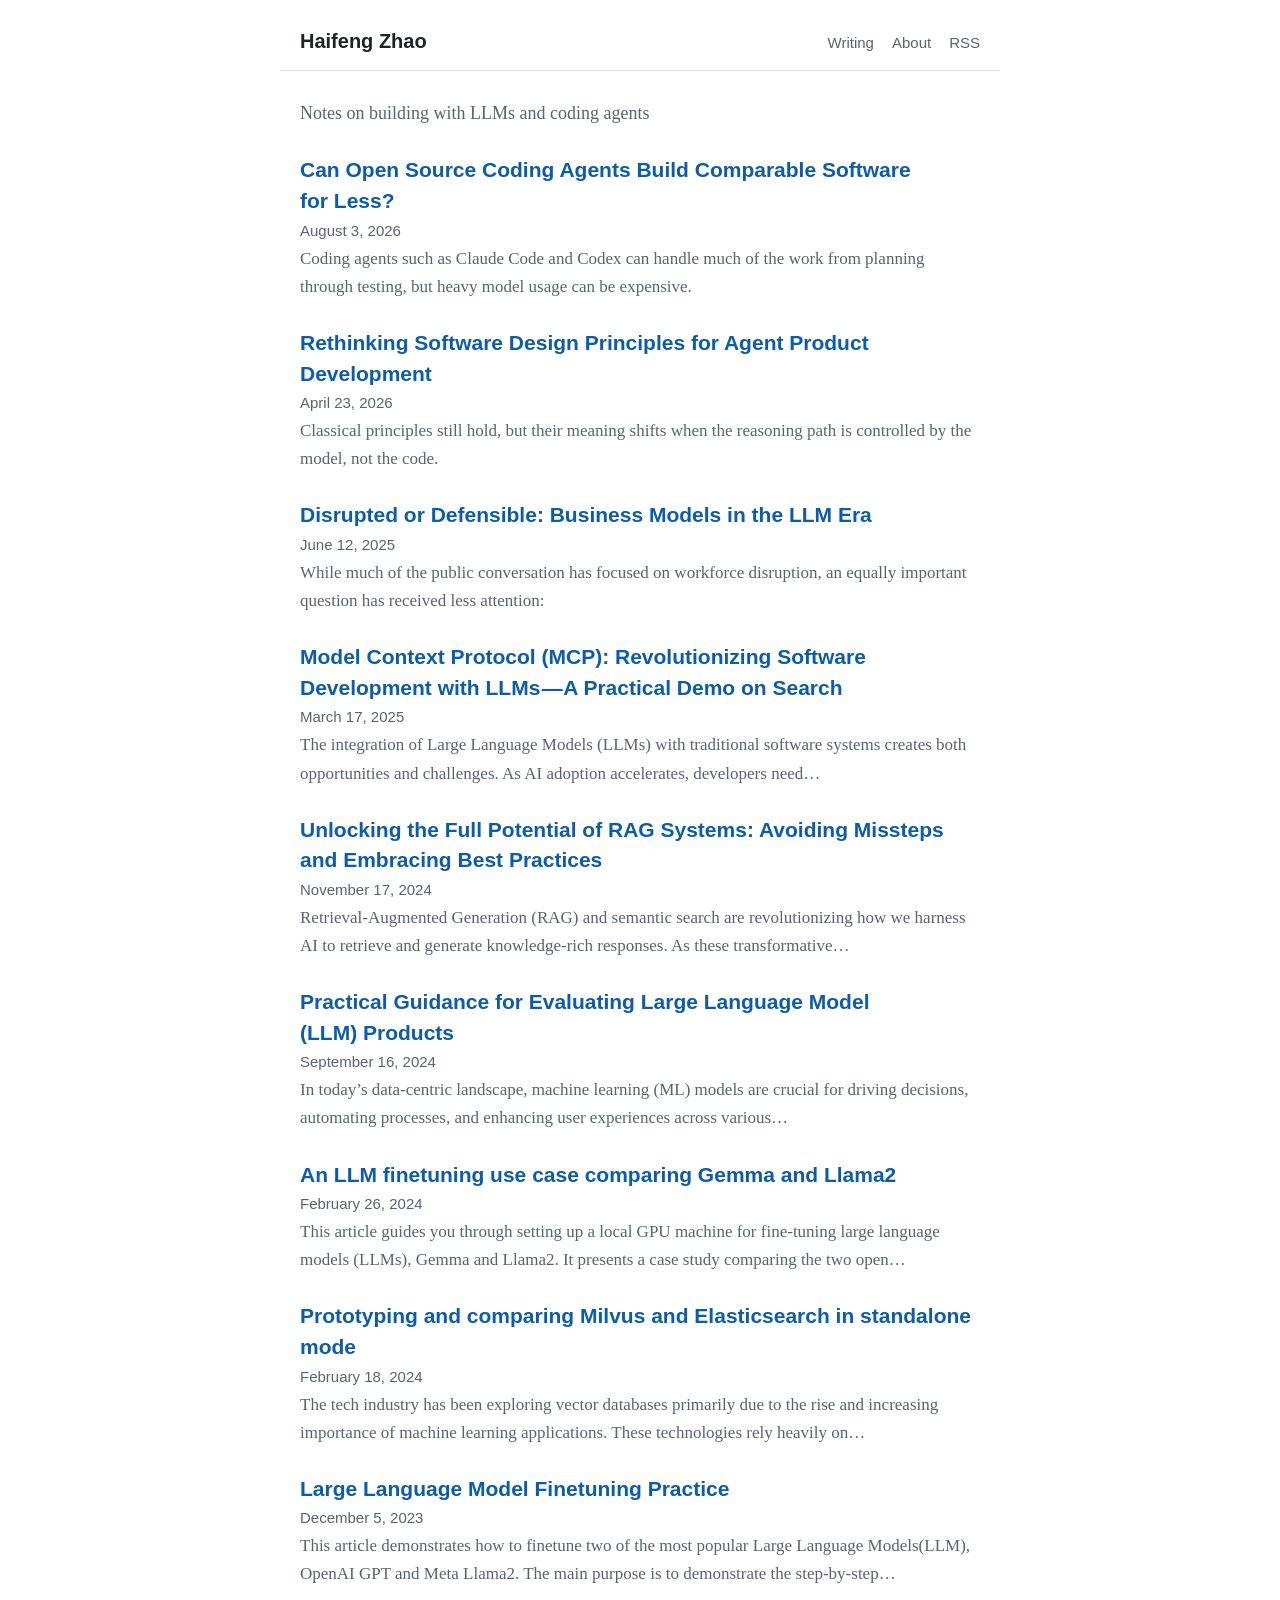
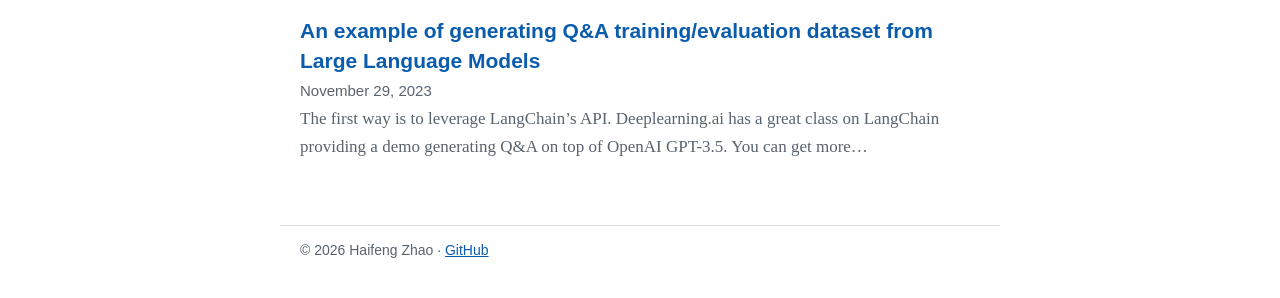
==== docs/index.html @ d7379c22 "Blog: migrate 10 Medium posts, static build" ====
<!doctype html>
<html lang="en">
<head>
<meta charset="utf-8">
<meta name="viewport" content="width=device-width, initial-scale=1">
<title>Haifeng Zhao</title>
<meta name="description" content="Notes on building with LLMs and coding agents">
<meta property="og:title" content="Haifeng Zhao">
<meta property="og:description" content="Notes on building with LLMs and coding agents">
<meta property="og:type" content="website">
<meta property="og:url" content="https://piscaries.github.io/">

<meta name="twitter:card" content="summary">
<link rel="canonical" href="https://piscaries.github.io/">
<link rel="alternate" type="application/rss+xml" title="Haifeng Zhao" href="/feed.xml">
<link rel="stylesheet" href="/style.css">
</head>
<body>
<header class="site"><a class="name" href="/">Haifeng Zhao</a><nav><a href="/">Writing</a><a href="/about/">About</a><a href="/feed.xml">RSS</a></nav></header>
<main>
<p class="tagline">Notes on building with LLMs and coding agents</p>
<ul class="posts">
<li><a href="/posts/can-open-source-coding-agents-build-comparable-software-for/">Can Open Source Coding Agents Build Comparable Software for Less?</a><span class="meta"><time datetime="2026-08-03">August 3, 2026</time></span><p>Coding agents such as Claude Code and Codex can handle much of the work from planning through testing, but heavy model usage can be expensive.</p></li>
<li><a href="/posts/rethinking-software-design-principles-for-agent-product/">Rethinking Software Design Principles for Agent Product Development</a><span class="meta"><time datetime="2026-04-23">April 23, 2026</time></span><p>Classical principles still hold, but their meaning shifts when the reasoning path is controlled by the model, not the code.</p></li>
<li><a href="/posts/disrupted-or-defensible-business-models-in-the-llm-era/">Disrupted or Defensible: Business Models in the LLM Era</a><span class="meta"><time datetime="2025-06-12">June 12, 2025</time></span><p>While much of the public conversation has focused on workforce disruption, an equally important question has received less attention:</p></li>
<li><a href="/posts/model-context-protocol-mcp-revolutionizing-software/">Model Context Protocol (MCP): Revolutionizing Software Development with LLMs — A Practical Demo on Search</a><span class="meta"><time datetime="2025-03-17">March 17, 2025</time></span><p>The integration of Large Language Models (LLMs) with traditional software systems creates both opportunities and challenges. As AI adoption accelerates, developers need…</p></li>
<li><a href="/posts/unlocking-the-full-potential-of-rag-systems-avoiding/">Unlocking the Full Potential of RAG Systems: Avoiding Missteps and Embracing Best Practices</a><span class="meta"><time datetime="2024-11-17">November 17, 2024</time></span><p>Retrieval-Augmented Generation (RAG) and semantic search are revolutionizing how we harness AI to retrieve and generate knowledge-rich responses. As these transformative…</p></li>
<li><a href="/posts/practical-guidance-for-evaluating-large-language-model-llm/">Practical Guidance for Evaluating Large Language Model (LLM) Products</a><span class="meta"><time datetime="2024-09-16">September 16, 2024</time></span><p>In today’s data-centric landscape, machine learning (ML) models are crucial for driving decisions, automating processes, and enhancing user experiences across various…</p></li>
<li><a href="/posts/an-llm-finetuning-use-case-comparing-gemma-and-llama2/">An LLM finetuning use case comparing Gemma and Llama2</a><span class="meta"><time datetime="2024-02-26">February 26, 2024</time></span><p>This article guides you through setting up a local GPU machine for fine-tuning large language models (LLMs), Gemma and Llama2. It presents a case study comparing the two open…</p></li>
<li><a href="/posts/prototyping-and-comparing-milvus-and-elasticsearch-in/">Prototyping and comparing Milvus and Elasticsearch in standalone mode</a><span class="meta"><time datetime="2024-02-18">February 18, 2024</time></span><p>The tech industry has been exploring vector databases primarily due to the rise and increasing importance of machine learning applications. These technologies rely heavily on…</p></li>
<li><a href="/posts/large-language-model-finetuning-practice/">Large Language Model Finetuning Practice</a><span class="meta"><time datetime="2023-12-05">December 5, 2023</time></span><p>This article demonstrates how to finetune two of the most popular Large Language Models(LLM), OpenAI GPT and Meta Llama2. The main purpose is to demonstrate the step-by-step…</p></li>
<li><a href="/posts/an-example-of-generating-q-a-training-evaluation-dataset/">An example of generating Q&amp;A training/evaluation dataset from Large Language Models</a><span class="meta"><time datetime="2023-11-29">November 29, 2023</time></span><p>The first way is to leverage LangChain’s API. Deeplearning.ai has a great class on LangChain providing a demo generating Q&amp;A on top of OpenAI GPT-3.5. You can get more…</p></li>
</ul>
</main>
<footer class="site">© 2026 Haifeng Zhao · <a href="https://github.com/piscaries">GitHub</a></footer>
</body>
</html>
---- style.css ----
:root {
  --text: #1f2328;
  --muted: #59636e;
  --accent: #0b5cad;
  --rule: #d8dee4;
  --code-bg: #f6f8fa;
  --bg: #ffffff;
}
@media (prefers-color-scheme: dark) {
  :root {
    --text: #e6edf3;
    --muted: #9198a1;
    --accent: #6cb6ff;
    --rule: #30363d;
    --code-bg: #161b22;
    --bg: #0d1117;
  }
}
* { box-sizing: border-box; }
html { -webkit-text-size-adjust: 100%; }
body {
  margin: 0;
  background: var(--bg);
  color: var(--text);
  font: 18px/1.65 Charter, "Iowan Old Style", Georgia, serif;
}
header.site, main, footer.site { max-width: 720px; margin: 0 auto; padding: 0 20px; }
header.site { display: flex; justify-content: space-between; align-items: baseline; flex-wrap: wrap; gap: 8px; padding-top: 28px; padding-bottom: 12px; border-bottom: 1px solid var(--rule); }
header.site .name { font: 600 20px/1.2 -apple-system, BlinkMacSystemFont, "Segoe UI", sans-serif; color: var(--text); text-decoration: none; }
header.site nav a { margin-left: 18px; font: 15px -apple-system, BlinkMacSystemFont, "Segoe UI", sans-serif; color: var(--muted); text-decoration: none; }
header.site nav a:first-child { margin-left: 0; }
footer.site { margin-top: 64px; padding-top: 16px; padding-bottom: 40px; border-top: 1px solid var(--rule); color: var(--muted); font: 14px -apple-system, BlinkMacSystemFont, "Segoe UI", sans-serif; }
a { color: var(--accent); }
h1, h2, h3 { font-family: -apple-system, BlinkMacSystemFont, "Segoe UI", sans-serif; line-height: 1.25; }
h1 { font-size: 32px; margin: 36px 0 8px; }
h2 { font-size: 24px; margin-top: 44px; }
h3 { font-size: 20px; margin-top: 32px; }
.meta { color: var(--muted); font: 15px -apple-system, BlinkMacSystemFont, "Segoe UI", sans-serif; }
.note { color: var(--muted); font-size: 16px; border-left: 3px solid var(--rule); padding-left: 12px; }
.tagline { color: var(--muted); margin-top: 28px; }
ul.posts { list-style: none; padding: 0; }
ul.posts li { margin: 28px 0; }
ul.posts li > a { font: 600 21px/1.3 -apple-system, BlinkMacSystemFont, "Segoe UI", sans-serif; text-decoration: none; }
ul.posts .meta { display: block; margin-top: 4px; }
ul.posts p { margin: 6px 0 0; color: var(--muted); font-size: 17px; }
img { max-width: 100%; height: auto; display: block; margin: 24px auto 8px; border-radius: 4px; }
img + em, p > em:only-child { display: block; text-align: center; color: var(--muted); font-size: 15px; }
blockquote { margin: 20px 0; padding-left: 16px; border-left: 3px solid var(--rule); color: var(--muted); }
code { font: 0.88em ui-monospace, SFMono-Regular, Menlo, monospace; background: var(--code-bg); padding: 0.1em 0.3em; border-radius: 4px; }
pre { background: var(--code-bg); padding: 14px 16px; overflow-x: auto; border-radius: 6px; line-height: 1.45; }
pre code { background: none; padding: 0; font-size: 14px; }
table { border-collapse: collapse; width: 100%; margin: 20px 0; font: 15px/1.45 -apple-system, BlinkMacSystemFont, "Segoe UI", sans-serif; display: block; overflow-x: auto; }
th, td { border: 1px solid var(--rule); padding: 6px 10px; text-align: left; vertical-align: top; }
th { background: var(--code-bg); }
hr { border: 0; border-top: 1px solid var(--rule); margin: 36px 0; }
.back { margin-top: 48px; }
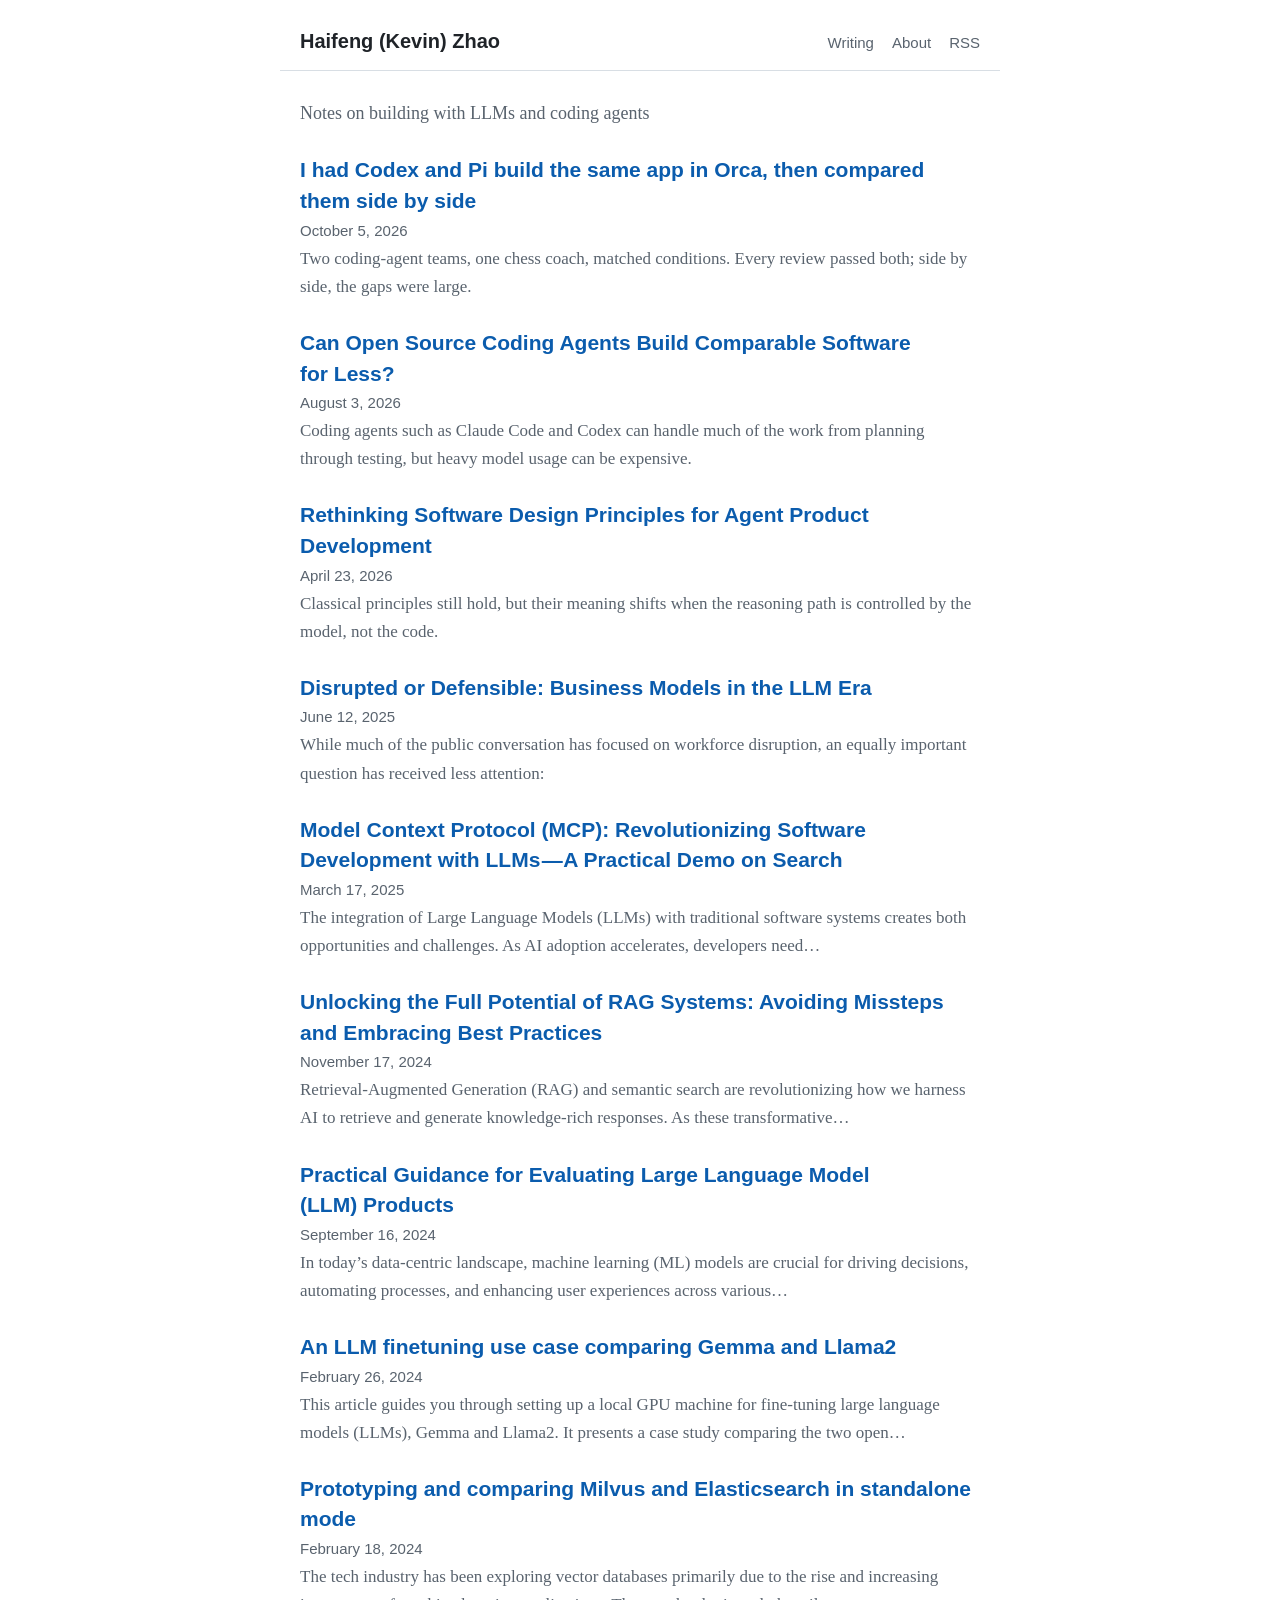
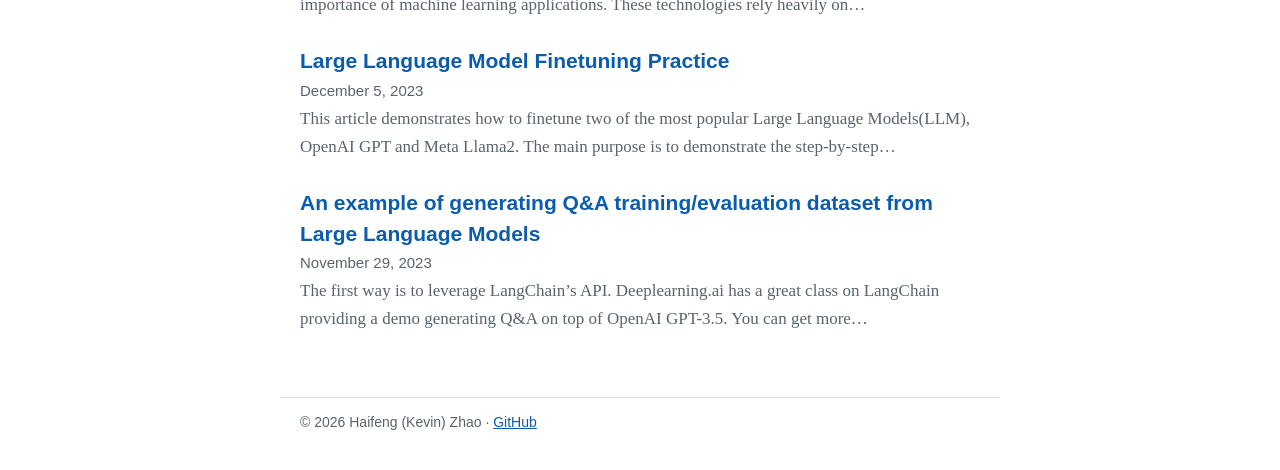
==== commit cb1817c5: "New post: I had Codex and Pi build the same app in Orca, then compared them side by side Also: autho" ====
--- a/docs/index.html
+++ b/docs/index.html
@@ -3,23 +3,24 @@
 <head>
 <meta charset="utf-8">
 <meta name="viewport" content="width=device-width, initial-scale=1">
-<title>Haifeng Zhao</title>
+<title>Haifeng (Kevin) Zhao</title>
 <meta name="description" content="Notes on building with LLMs and coding agents">
-<meta property="og:title" content="Haifeng Zhao">
+<meta property="og:title" content="Haifeng (Kevin) Zhao">
 <meta property="og:description" content="Notes on building with LLMs and coding agents">
 <meta property="og:type" content="website">
 <meta property="og:url" content="https://piscaries.github.io/">
 
 <meta name="twitter:card" content="summary">
 <link rel="canonical" href="https://piscaries.github.io/">
-<link rel="alternate" type="application/rss+xml" title="Haifeng Zhao" href="/feed.xml">
+<link rel="alternate" type="application/rss+xml" title="Haifeng (Kevin) Zhao" href="/feed.xml">
 <link rel="stylesheet" href="/style.css">
 </head>
 <body>
-<header class="site"><a class="name" href="/">Haifeng Zhao</a><nav><a href="/">Writing</a><a href="/about/">About</a><a href="/feed.xml">RSS</a></nav></header>
+<header class="site"><a class="name" href="/">Haifeng (Kevin) Zhao</a><nav><a href="/">Writing</a><a href="/about/">About</a><a href="/feed.xml">RSS</a></nav></header>
 <main>
 <p class="tagline">Notes on building with LLMs and coding agents</p>
 <ul class="posts">
+<li><a href="/posts/codex-and-pi-build-the-same-app-in-orca/">I had Codex and Pi build the same app in Orca, then compared them side by side</a><span class="meta"><time datetime="2026-10-05">October 5, 2026</time></span><p>Two coding-agent teams, one chess coach, matched conditions. Every review passed both; side by side, the gaps were large.</p></li>
 <li><a href="/posts/can-open-source-coding-agents-build-comparable-software-for/">Can Open Source Coding Agents Build Comparable Software for Less?</a><span class="meta"><time datetime="2026-08-03">August 3, 2026</time></span><p>Coding agents such as Claude Code and Codex can handle much of the work from planning through testing, but heavy model usage can be expensive.</p></li>
 <li><a href="/posts/rethinking-software-design-principles-for-agent-product/">Rethinking Software Design Principles for Agent Product Development</a><span class="meta"><time datetime="2026-04-23">April 23, 2026</time></span><p>Classical principles still hold, but their meaning shifts when the reasoning path is controlled by the model, not the code.</p></li>
 <li><a href="/posts/disrupted-or-defensible-business-models-in-the-llm-era/">Disrupted or Defensible: Business Models in the LLM Era</a><span class="meta"><time datetime="2025-06-12">June 12, 2025</time></span><p>While much of the public conversation has focused on workforce disruption, an equally important question has received less attention:</p></li>
@@ -32,6 +33,6 @@
 <li><a href="/posts/an-example-of-generating-q-a-training-evaluation-dataset/">An example of generating Q&amp;A training/evaluation dataset from Large Language Models</a><span class="meta"><time datetime="2023-11-29">November 29, 2023</time></span><p>The first way is to leverage LangChain’s API. Deeplearning.ai has a great class on LangChain providing a demo generating Q&amp;A on top of OpenAI GPT-3.5. You can get more…</p></li>
 </ul>
 </main>
-<footer class="site">© 2026 Haifeng Zhao · <a href="https://github.com/piscaries">GitHub</a></footer>
+<footer class="site">© 2026 Haifeng (Kevin) Zhao · <a href="https://github.com/piscaries">GitHub</a></footer>
 </body>
 </html>
